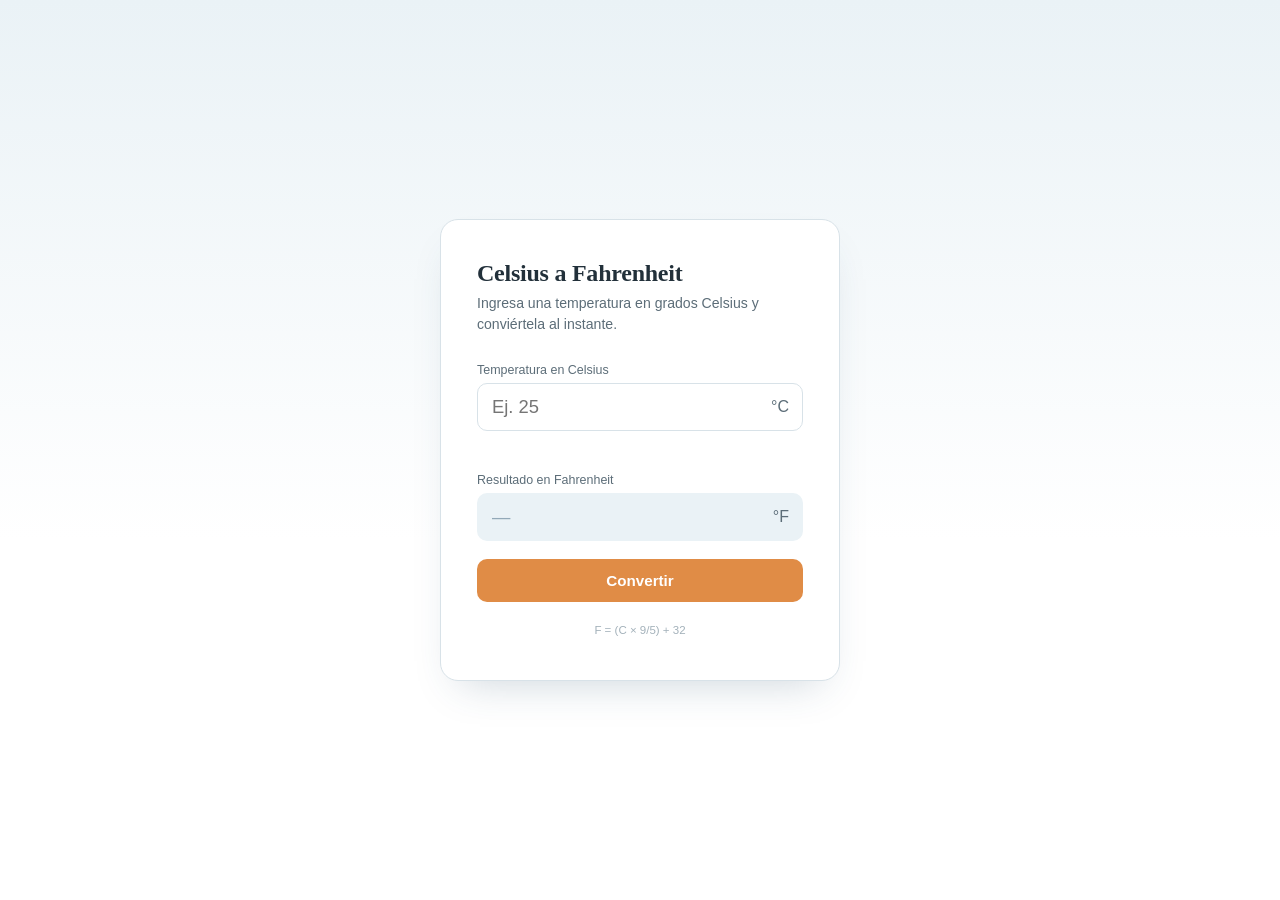
==== ejercicio10.html @ c4bf443c "Agregar nuevos ejercicios" ====
<!DOCTYPE html>
<html lang="es">
<head>
<meta charset="UTF-8">
<meta name="viewport" content="width=device-width, initial-scale=1.0">
<title>Celsius a Fahrenheit</title>
<link rel="stylesheet" href="css/ejercicio10.css">
</head>
<body>

  <div class="tarjeta">
    <h1 class="titulo">Celsius a Fahrenheit</h1>
    <p class="subtitulo">Ingresa una temperatura en grados Celsius y conviértela al instante.</p>

    <div class="campo">
      <label for="celsius">Temperatura en Celsius</label>
      <div class="entrada-envoltorio">
        <input type="text" id="celsius" placeholder="Ej. 25" inputmode="decimal">
        <span class="unidad">°C</span>
      </div>
    </div>

    <p class="error" id="mensajeError"></p>

    <div class="campo">
      <label for="resultado">Resultado en Fahrenheit</label>
      <div class="entrada-envoltorio">
        <input type="text" id="resultado" readonly placeholder="—">
        <span class="unidad">°F</span>
      </div>
    </div>

    <button onclick="convertir()">Convertir</button>

    <p class="formula">F = (C × 9/5) + 32</p>
  </div>

<script src="js/ejercicio10.js"></script>
</body>
</html>
---- css/ejercicio10.css ----
:root {
  --azul: #2b4f6b;
  --azul-claro: #eaf2f6;
  --naranja: #e08c46;
  --texto: #22303a;
  --texto-suave: #5c6d78;
  --borde: #d8e2e8;
  --blanco: #ffffff;
}

* {
  box-sizing: border-box;
}

body {
  margin: 0;
  min-height: 100vh;
  display: flex;
  align-items: center;
  justify-content: center;
  background: linear-gradient(180deg, var(--azul-claro) 0%, #ffffff 60%);
  font-family: "Georgia", "Iowan Old Style", serif;
  color: var(--texto);
  padding: 24px;
}

.tarjeta {
  width: 100%;
  max-width: 400px;
  background: var(--blanco);
  border: 1px solid var(--borde);
  border-radius: 18px;
  padding: 40px 36px 32px;
  box-shadow: 0 20px 40px -20px rgba(43, 79, 107, 0.25);
}

.titulo {
  font-size: 1.5rem;
  margin: 0 0 6px;
  font-weight: 600;
  letter-spacing: -0.01em;
}

.subtitulo {
  font-family: "Helvetica Neue", Arial, sans-serif;
  font-size: 0.88rem;
  color: var(--texto-suave);
  margin: 0 0 28px;
  line-height: 1.5;
}

.campo {
  margin-bottom: 18px;
}

label {
  display: block;
  font-family: "Helvetica Neue", Arial, sans-serif;
  font-size: 0.78rem;
  color: var(--texto-suave);
  margin-bottom: 6px;
}

.entrada-envoltorio {
  position: relative;
}

input[type="text"] {
  width: 100%;
  font-family: "Helvetica Neue", Arial, sans-serif;
  font-size: 1.15rem;
  padding: 12px 40px 12px 14px;
  border: 1.5px solid var(--borde);
  border-radius: 10px;
  color: var(--texto);
  background: var(--blanco);
  transition: border-color 0.15s ease;
}

input[type="text"]:focus {
  outline: none;
  border-color: var(--azul);
}

.entrada-envoltorio .unidad {
  position: absolute;
  right: 14px;
  top: 50%;
  transform: translateY(-50%);
  font-family: "Helvetica Neue", Arial, sans-serif;
  color: var(--texto-suave);
  font-size: 1rem;
  pointer-events: none;
}

#resultado {
  background: var(--azul-claro);
  color: var(--azul);
  font-weight: 600;
  border-color: transparent;
  cursor: default;
}

#resultado::placeholder {
  color: #93a9b8;
  font-weight: 400;
}

.error {
  font-family: "Helvetica Neue", Arial, sans-serif;
  font-size: 0.8rem;
  color: #b3441f;
  min-height: 18px;
  margin: -8px 0 14px;
}

button {
  width: 100%;
  padding: 13px;
  border: none;
  border-radius: 10px;
  background: var(--naranja);
  color: white;
  font-family: "Helvetica Neue", Arial, sans-serif;
  font-size: 0.95rem;
  font-weight: 600;
  cursor: pointer;
  transition: background 0.15s ease, transform 0.1s ease;
}

button:hover {
  background: #cf7935;
}

button:active {
  transform: translateY(1px);
}

.formula {
  text-align: center;
  font-family: "Helvetica Neue", Arial, sans-serif;
  font-size: 0.72rem;
  color: #a3b1ba;
  margin-top: 22px;
}
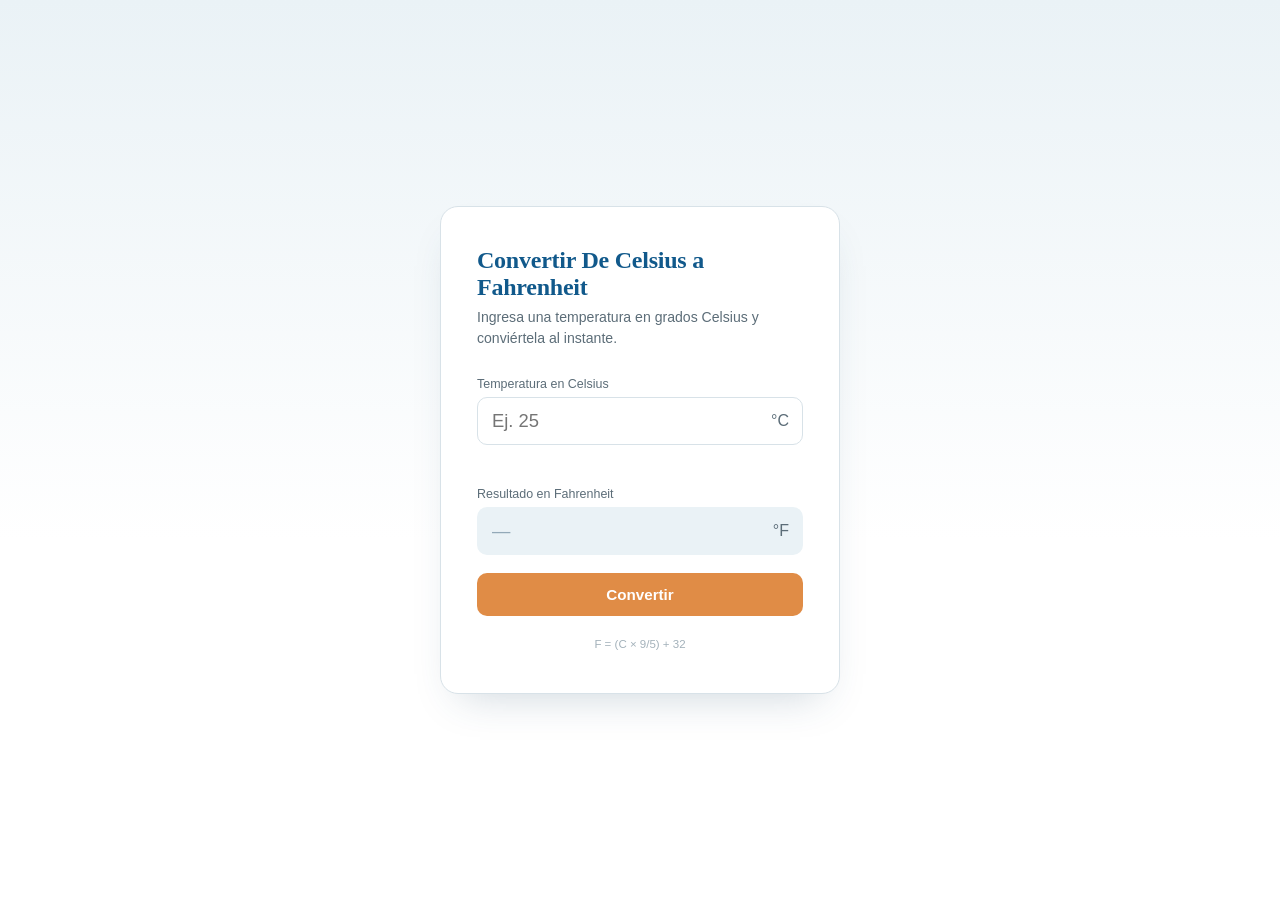
==== commit d33a4aaf: "Comprobacion y prueba de cambios" ====
--- a/ejercicio10.html
+++ b/ejercicio10.html
@@ -9,7 +9,7 @@
 <body>
 
   <div class="tarjeta">
-    <h1 class="titulo">Celsius a Fahrenheit</h1>
+    <h1 class="titulo">Convertir De Celsius a Fahrenheit</h1>
     <p class="subtitulo">Ingresa una temperatura en grados Celsius y conviértela al instante.</p>
 
     <div class="campo">
--- a/css/ejercicio10.css
+++ b/css/ejercicio10.css
@@ -2,7 +2,7 @@
   --azul: #2b4f6b;
   --azul-claro: #eaf2f6;
   --naranja: #e08c46;
-  --texto: #22303a;
+  --texto: #0f4d79;
   --texto-suave: #5c6d78;
   --borde: #d8e2e8;
   --blanco: #ffffff;
@@ -35,6 +35,7 @@
 }
 
 .titulo {
+  color:#11598b;
   font-size: 1.5rem;
   margin: 0 0 6px;
   font-weight: 600;
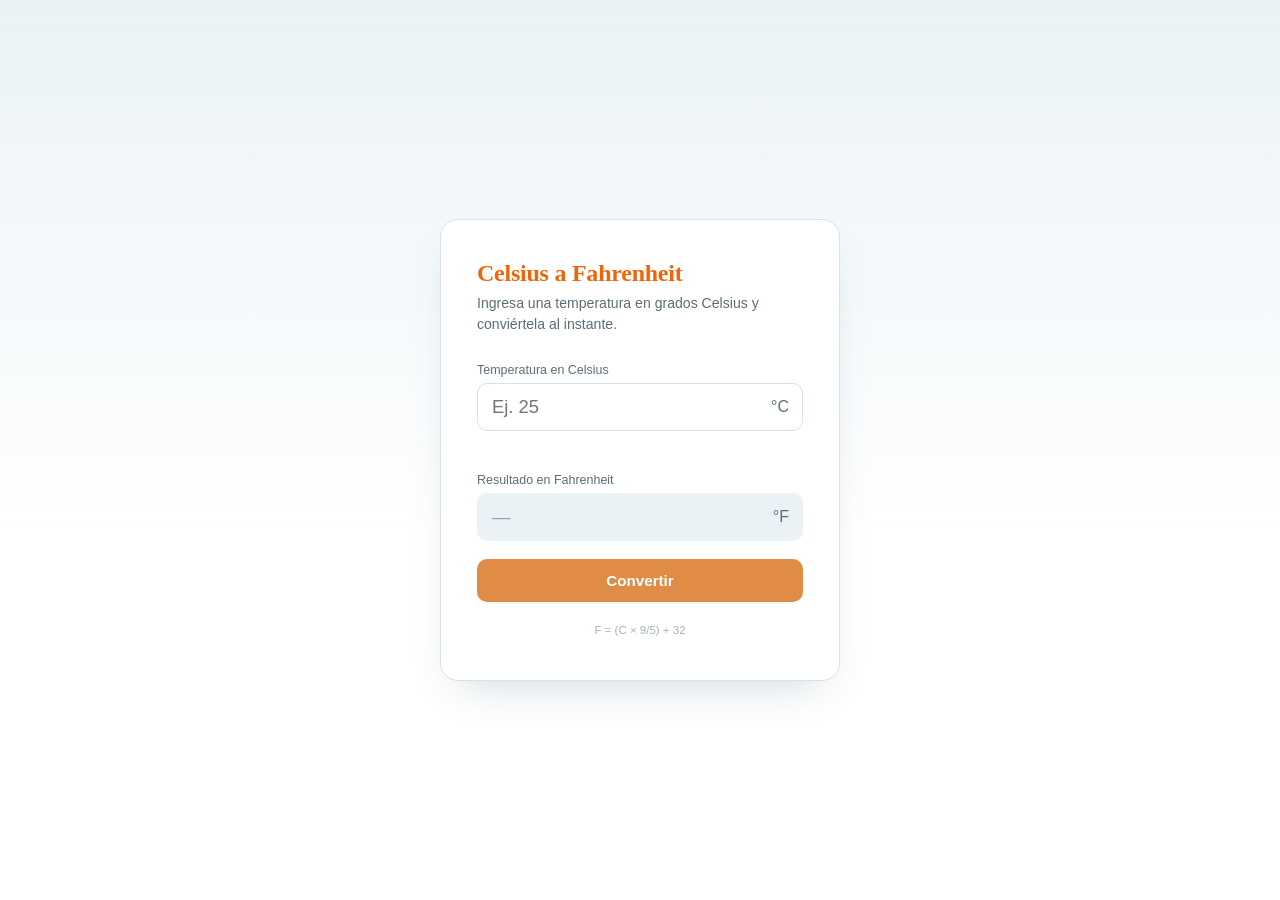
==== commit 4afb7926: "Segunda comprobacion de cambios" ====
--- a/ejercicio10.html
+++ b/ejercicio10.html
@@ -9,7 +9,7 @@
 <body>
 
   <div class="tarjeta">
-    <h1 class="titulo">Convertir De Celsius a Fahrenheit</h1>
+    <h1 class="titulo">Celsius a Fahrenheit</h1>
     <p class="subtitulo">Ingresa una temperatura en grados Celsius y conviértela al instante.</p>
 
     <div class="campo">
--- a/css/ejercicio10.css
+++ b/css/ejercicio10.css
@@ -35,7 +35,7 @@
 }
 
 .titulo {
-  color:#11598b;
+  color:#ee650a;
   font-size: 1.5rem;
   margin: 0 0 6px;
   font-weight: 600;
